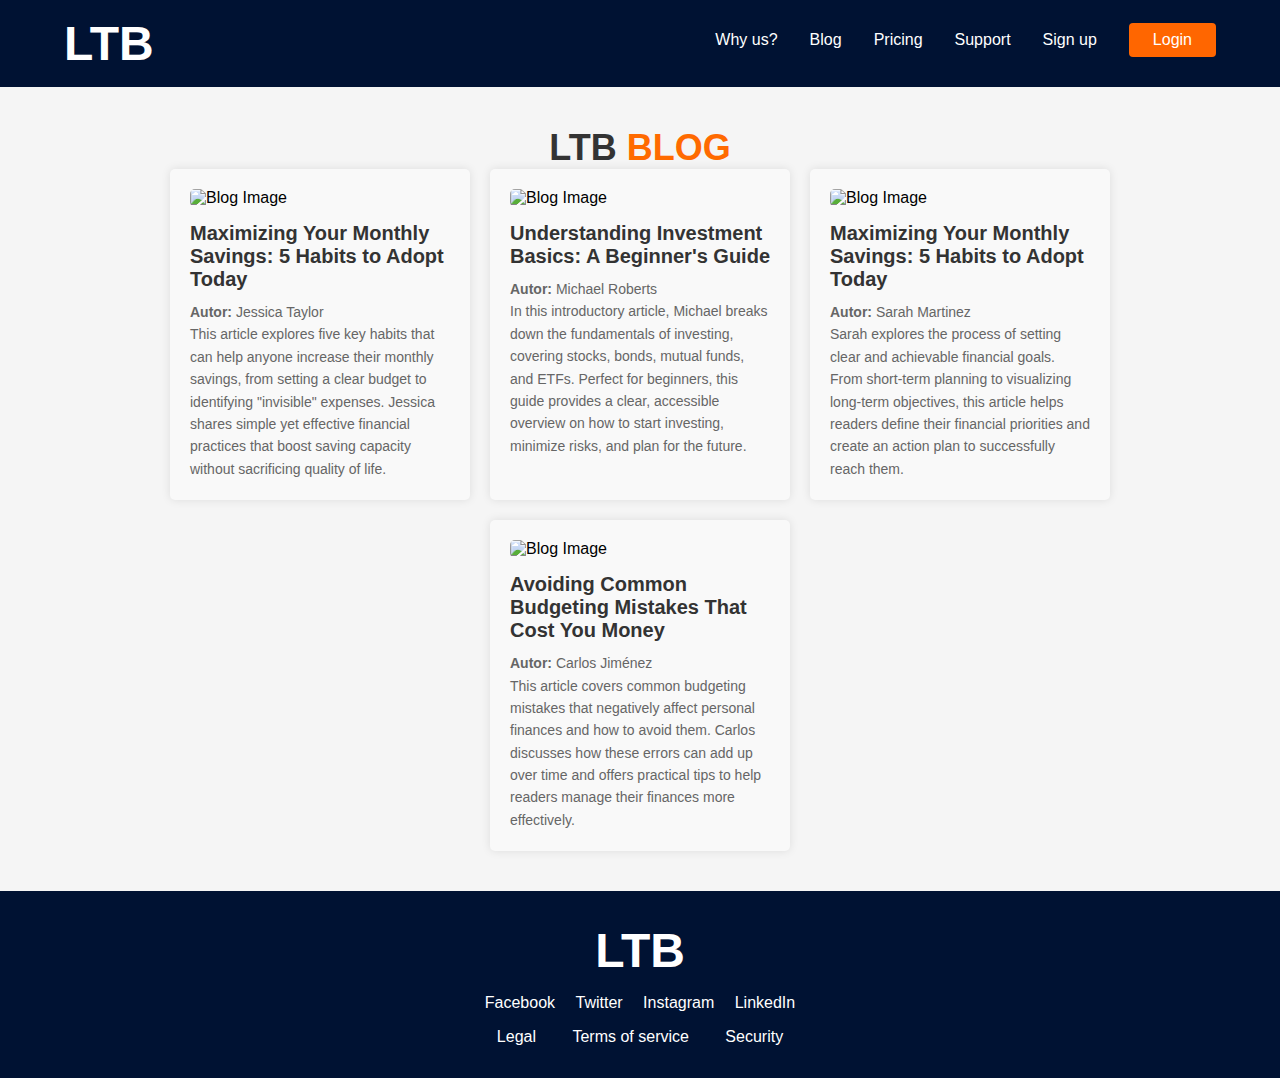
==== blog.html @ 362797c5 "eliminado el .txt del main y blog creado" ====
<!DOCTYPE html>
<html lang="en">
<head>
    <meta charset="UTF-8">
    <meta name="viewport" content="width=device-width, initial-scale=1.0">
    <title>blog</title>
    <link rel="stylesheet" href="css/styles.css">
</head>
<body>
    <nav>
        <div class="logo">LTB</div>
        <div class="nav-links">
            <a href="why.html">Why us?</a>
            <a href="blog.html">Blog</a>
            <a href="pricing.html">Pricing</a>
            <a href="support.html">Support</a>
            <a href="signup.html">Sign up</a>
            <a href="login.html" class="login-btn">Login</a>
        </div>
    </nav>

    <main>
        <h1>LTB <span class="highlight">BLOG</span></h1>
        <div class="blog-container">
            <div class="blog-post">
                <img src="image1.jpg" alt="Blog Image">
                <h2>Maximizing Your Monthly Savings: 5 Habits to Adopt Today</h2>
                <p><strong>Autor:</strong> Jessica Taylor</p>
                <p>This article explores five key habits that can help anyone increase their monthly savings, from setting a clear budget to identifying "invisible" expenses. Jessica shares simple yet effective financial practices that boost saving capacity without sacrificing quality of life.</p>
            </div>
            <div class="blog-post">
                <img src="image2.jpg" alt="Blog Image">
                <h2>Understanding Investment Basics: A Beginner's Guide</h2>
                <p><strong>Autor:</strong> Michael Roberts</p>
                <p>In this introductory article, Michael breaks down the fundamentals of investing, covering stocks, bonds, mutual funds, and ETFs. Perfect for beginners, this guide provides a clear, accessible overview on how to start investing, minimize risks, and plan for the future.</p>
            </div>
            <div class="blog-post">
                <img src="image3.jpg" alt="Blog Image">
                <h2>Maximizing Your Monthly Savings: 5 Habits to Adopt Today</h2>
                <p><strong>Autor:</strong> Sarah Martinez</p>
                <p>Sarah explores the process of setting clear and achievable financial goals. From short-term planning to visualizing long-term objectives, this article helps readers define their financial priorities and create an action plan to successfully reach them.</p>
            </div>
            <div class="blog-post">
                <img src="image4.jpg" alt="Blog Image">
                <h2>Avoiding Common Budgeting Mistakes That Cost You Money</h2>
                <p><strong>Autor:</strong> Carlos Jiménez</p>
                <p>This article covers common budgeting mistakes that negatively affect personal finances and how to avoid them. Carlos discusses how these errors can add up over time and offers practical tips to help readers manage their finances more effectively.</p>
            </div>
        </div>
    </main>

    <footer>
        <div class="logo">LTB</div>
        <div class="social-links">
            <a href="#facebook">Facebook</a>
            <a href="#twitter">Twitter</a>
            <a href="#instagram">Instagram</a>
            <a href="#linkedin">LinkedIn</a>
        </div>

        <div class="footer-links">
            <a href="#legal">Legal</a>
            <a href="#terms">Terms of service</a>
            <a href="#security">Security</a>
        </div>
    </footer>
</body>
</html>
---- css/styles.css ----
* {
    margin: 0;
    padding: 0;
    box-sizing: border-box;
    font-family: Arial, sans-serif;
}

body {
    background-color: #f5f5f5;
}

/* Navegación */
nav {
    background-color: #001233;
    padding: 1rem 5%;
    display: flex;
    justify-content: space-between;
    align-items: center;
}

.logo {
    color: white;
    font-size: 3rem;
    font-weight: bold;
}

.nav-links {
    display: flex;
    gap: 2rem;
    align-items: center;
    margin-bottom: 0.5rem;
}

.nav-links a {
    color: white;
    text-decoration: none;
}

.login-btn {
    background-color: #FF6600;
    color: white;
    padding: 0.5rem 1.5rem;
    border-radius: 4px;
    text-decoration: none;
}

/* Sección Hero */
.hero {
    background-color: #001233;
    color: white;
    padding: 4rem 5%;
    position: relative;
    overflow: hidden;
}

.hero-content {
    max-width: 600px;
}

.hero h1 {
    font-size: 3rem;
    margin-bottom: 2rem;
}

.highlight-green {
    color: #1DE24E;
}

.highlight-orange {
    color: #FF6600;
}

.quote-card {
    background-color: #7209B7;
    padding: 1rem;
    border-radius: 8px;
    margin: 1rem 0;
    max-width: 400px;
}

.quote-card.orange {
    background-color: #FF6B35;
}

/* Sección de Conexión */
.connect-section {
    background-color: #001233;
    color: white;
    padding: 4rem 5%;
    display: flex;
    justify-content: space-between;
    align-items: center;
}

.connect-content {
    max-width: 500px;
}

.connect-content h2 {
    font-size: 2rem;
    margin-bottom: 1rem;
}

.phone-mockup {
    max-width: 300px;
    border-radius: 20px;
    box-shadow: 0 10px 20px rgba(0,0,0,0.2);
}

.start-trial-btn {
    background-color: #FF6600;
    color: white;
    padding: 0.8rem 2rem;
    border-radius: 4px;
    text-decoration: none;
    display: inline-block;
    margin-top: 1rem;
}

/* Footer */
footer {
    background-color: #001233;
    color: white;
    padding: 2rem 5%;
    text-align: center;
}

.social-links {
    margin-top: 1rem;
}

.social-links a {
    color: white;
    margin: 0 0.5rem;
    text-decoration: none;
}

.footer-links {
    margin-top: 1rem;
}

.footer-links a {
    color: white;
    margin: 0 1rem;
    text-decoration: none;
}

/* Elementos decorativos */
.decorative-shapes {
    position: absolute;
    bottom: 0;
    right: 0;
}

/* Media Queries para Responsividad */
@media (max-width: 768px) {
    .nav-links {
        display: none; /* En móvil podríamos agregar un menú hamburguesa */
    }
    
    .connect-section {
        flex-direction: column;
        text-align: center;
        gap: 2rem;
    }
    
    .hero h1 {
        font-size: 2.5rem;
    }
    
    .phone-mockup {
        max-width: 250px;
    }
}

main {
    padding: 40px 80px;
    text-align: center;
}

h1 {
    font-size: 36px;
    color: #333;
}

.highlight {
    color: #ff6a00;
}

.blog-container {
    display: flex;
    flex-wrap: wrap;
    gap: 20px;
    justify-content: center;
}

.blog-post {
    background-color: #f9f9f9;
    width: 300px;
    padding: 20px;
    box-shadow: 0 0 10px rgba(0, 0, 0, 0.1);
    border-radius: 5px;
    text-align: left;
}

.blog-post img {
    width: 100%;
    border-radius: 5px;
    margin-bottom: 15px;
}

.blog-post h2 {
    font-size: 20px;
    color: #333;
    margin-bottom: 10px;
}

.blog-post p {
    font-size: 14px;
    color: #666;
    line-height: 1.6;
}

/* Efectos Hover */
.nav-links a:hover,
.social-links a:hover,
.footer-links a:hover {
    opacity: 0.8;
    transition: opacity 0.3s ease;
}

.login-btn:hover,
.start-trial-btn:hover {
    background-color: #D1D8E0;
    color: #FF6600;
    transition: background-color 0.3s ease;
}

.blog-post {
    background-color: #f9f9f9;
    width: 300px;
    padding: 20px;
    box-shadow: 0 0 10px rgba(0, 0, 0, 0.1);
    border-radius: 5px;
    text-align: left;
    transition: box-shadow 0.3s ease;
}

.blog-post:hover {
    box-shadow: 0 4px 20px rgba(0, 0, 0, 0.2);
}
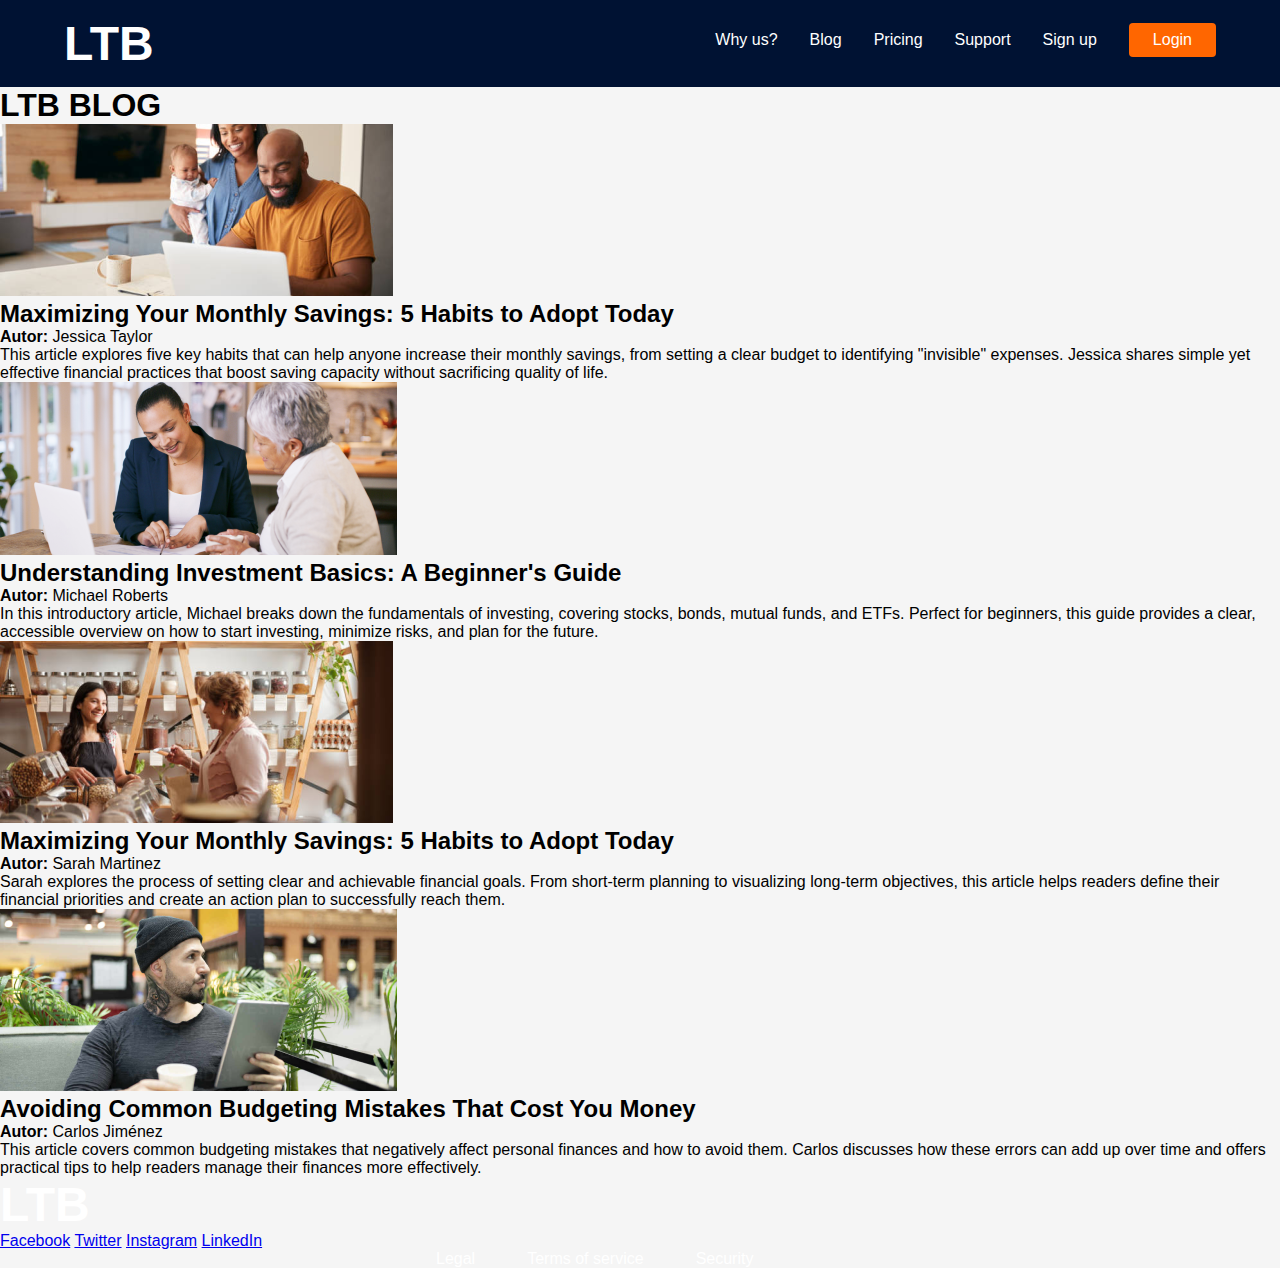
==== commit 1973f8cd: "blog con imagenes y why us tambien" ====
--- a/blog.html
+++ b/blog.html
@@ -23,25 +23,25 @@
         <h1>LTB <span class="highlight">BLOG</span></h1>
         <div class="blog-container">
             <div class="blog-post">
-                <img src="image1.jpg" alt="Blog Image">
+                <img src="image1.jpg.png" alt="Blog Image">
                 <h2>Maximizing Your Monthly Savings: 5 Habits to Adopt Today</h2>
                 <p><strong>Autor:</strong> Jessica Taylor</p>
                 <p>This article explores five key habits that can help anyone increase their monthly savings, from setting a clear budget to identifying "invisible" expenses. Jessica shares simple yet effective financial practices that boost saving capacity without sacrificing quality of life.</p>
             </div>
             <div class="blog-post">
-                <img src="image2.jpg" alt="Blog Image">
+                <img src="image2.jpg.png" alt="Blog Image">
                 <h2>Understanding Investment Basics: A Beginner's Guide</h2>
                 <p><strong>Autor:</strong> Michael Roberts</p>
                 <p>In this introductory article, Michael breaks down the fundamentals of investing, covering stocks, bonds, mutual funds, and ETFs. Perfect for beginners, this guide provides a clear, accessible overview on how to start investing, minimize risks, and plan for the future.</p>
             </div>
             <div class="blog-post">
-                <img src="image3.jpg" alt="Blog Image">
+                <img src="image3.jpg.png" alt="Blog Image">
                 <h2>Maximizing Your Monthly Savings: 5 Habits to Adopt Today</h2>
                 <p><strong>Autor:</strong> Sarah Martinez</p>
                 <p>Sarah explores the process of setting clear and achievable financial goals. From short-term planning to visualizing long-term objectives, this article helps readers define their financial priorities and create an action plan to successfully reach them.</p>
             </div>
             <div class="blog-post">
-                <img src="image4.jpg" alt="Blog Image">
+                <img src="image4.jpg.png" alt="Blog Image">
                 <h2>Avoiding Common Budgeting Mistakes That Cost You Money</h2>
                 <p><strong>Autor:</strong> Carlos Jiménez</p>
                 <p>This article covers common budgeting mistakes that negatively affect personal finances and how to avoid them. Carlos discusses how these errors can add up over time and offers practical tips to help readers manage their finances more effectively.</p>
--- a/css/styles.css
+++ b/css/styles.css
@@ -7,9 +7,12 @@
 
 body {
     background-color: #f5f5f5;
-}
-
-/* Navegación */
+    margin: 0;
+    padding: 0;
+    
+}
+
+
 nav {
     background-color: #001233;
     padding: 1rem 5%;
@@ -44,45 +47,118 @@
     text-decoration: none;
 }
 
-/* Sección Hero */
-.hero {
-    background-color: #001233;
-    color: white;
-    padding: 4rem 5%;
+
+* {
+    box-sizing: border-box;
+    margin: 0;
+    padding: 0;
+    font-family: Arial, sans-serif;
+    }
+
+
+.hero-section {
     position: relative;
-    overflow: hidden;
-}
-
-.hero-content {
-    max-width: 600px;
-}
-
-.hero h1 {
-    font-size: 3rem;
-    margin-bottom: 2rem;
-}
+    width: 100%;
+    height: 600px;
+    background-image: url('/images/herobackground.png');
+    background-size: 900px;
+    background-position: center;
+    color: white;
+    display: flex;
+    flex-direction: column;
+    align-items: flex-start;
+    
+    }
+
+
+.hero-text {
+    text-align: left;
+    font-size: 60px;
+    font-weight: bold;
+    line-height: 1.2;;
+    transform: translate(120px, 180px);
+    }
 
 .highlight-green {
-    color: #1DE24E;
-}
+    color: #31e981; 
+    }
 
 .highlight-orange {
-    color: #FF6600;
-}
-
-.quote-card {
-    background-color: #7209B7;
-    padding: 1rem;
-    border-radius: 8px;
-    margin: 1rem 0;
-    max-width: 400px;
-}
-
-.quote-card.orange {
-    background-color: #FF6B35;
-}
-
-/* Sección de Conexión */
+    color: #ff7a00;
+    }
+
+
+.quote-box {
+    position: absolute;
+    top: 50%;
+    width: 400px;
+    padding: 30px;
+    border-radius: 10px;
+    font-size: 16px;
+    font-style: italic;
+    line-height: 1.4;
+    }
+
+.quote-box.purple {
+    background-color: #5100A1;
+    color: white;
+    right: 300px;
+    transform: translateY(-80%);
+    
+    }
+
+.quote-box.orange {
+    background-color: #ff7a00;
+    color: white;
+    left: 750px;
+    transform: translateY(-5%);
+    transform: translateX(60%);
+    }
+
+.triangle {
+    width: 20px;
+    height: 20px;
+    background-color: #ff7a00;
+    clip-path: polygon(100% 0, 0 100%, 100% 100%);
+    margin-right: 10px;
+    }
+
+
+.triangles-a, .triangles-b, .triangles-c, .triangles-d {
+    display: flex;
+    } 
+
+
+.triangles-a {
+    position: absolute;
+    top: 600px;
+    right: 20px;
+    }
+
+.triangles-b {
+    position: absolute;
+    top: 50px;
+    right: 1200px;
+    }
+
+.triangles-c {
+    position: absolute;
+    top: 500px;
+    right: 1200px;
+    }
+
+.triangles-d {
+    position: absolute;
+    top: 1320px;
+    right: 1300px;
+    }
+
+
+.invert {
+    transform: rotate(180deg); 
+    }
+
+
 .connect-section {
     background-color: #001233;
     color: white;
@@ -90,10 +166,72 @@
     display: flex;
     justify-content: space-between;
     align-items: center;
+    justify-content: center;
+    gap: 2rem;
+    height: 750px;
+    
+}
+.connect-bank-image {
+    max-width: 100%;
+    height: auto;
+    position: relative;
+    z-index: 1;
+    
+}
+
+.connect-bank-image img {
+    width: 450px; 
+    height: auto;
+    transform: translate(-150px, 10px);
+}
+
+.circle-home {
+    position: relative;
+    display: inline-block;  
+    margin-top:900px;
+    margin-left: 80px;
+    }
+
+
+    .circle {
+        width: 200px;
+        position: absolute;
+        border-radius: 30%;
+        border: 2px solid white;
+        }
+
+.circle.large {
+    width: 150px;
+    height: 150px;
+    top: 800px;
+    right: 1240px;
+    }
+
+.circle.medium {
+    width: 100px;
+    height: 100px;
+    top: 850px;
+    left: 270px;
+    }
+
+.circle.small {
+    width: 50px;
+    height: 50px;
+    top: 950px;
+    left: 170px;
+    }
+
+.connect-bank-image {
+    max-width: 200px;
+    margin-left: 100px;
+    position: relative;
+    left: 100px;
+    z-index: 1;
 }
 
 .connect-content {
     max-width: 500px;
+    transform: translateX(-100px);
 }
 
 .connect-content h2 {
@@ -107,6 +245,57 @@
     box-shadow: 0 10px 20px rgba(0,0,0,0.2);
 }
 
+
+.circle-container {
+    position: absolute;
+    bottom: -20px; 
+    left: 50%; 
+    transform: translateX(100px);
+    transform: translateY(230px);
+    display: flex;
+    align-items: flex-end;
+    margin-left: 100px; 
+    z-index: 10;
+    width: 400px;
+}
+
+
+.circle {
+    border-radius: 70%;
+    border: 8px solid white;
+    position: absolute;
+    background-color: #001233 ;
+    
+}
+
+
+
+.circle.large-B {
+    width: 180px;
+    height: 180px;
+    position: relative;  
+    top: 250px; 
+    left: 350px;
+
+}
+
+.circle.medium-B {
+    width: 140px;
+    height: 140px;
+    top : 340px; 
+    right: 30px;
+}
+
+.circle.small-B {
+    width: 100px;
+    height: 100px;
+    right: 100px;
+    top : 380px; 
+    right: 168px;
+}
+
+
+
 .start-trial-btn {
     background-color: #FF6600;
     color: white;
@@ -114,36 +303,71 @@
     border-radius: 4px;
     text-decoration: none;
     display: inline-block;
-    margin-top: 1rem;
-}
-
-/* Footer */
-footer {
-    background-color: #001233;
-    color: white;
-    padding: 2rem 5%;
-    text-align: center;
-}
-
-.social-links {
-    margin-top: 1rem;
-}
-
-.social-links a {
-    color: white;
-    margin: 0 0.5rem;
-    text-decoration: none;
-}
+    margin-top: 4rem;
+    display: inline-block;
+    margin-left: auto;
+}
+
+
+.footer {
+    background-color: #040616;
+    color: white;
+    display: flex;
+    justify-content: space-between;
+    align-items: center;
+    padding: 32px ;
+    font-family: Arial, sans-serif;
+    font-size: 14px;
+    
+    } 
+
+
+    .footer-left {
+        display: flex;
+        flex-direction: column;
+    }
+
+.footer-logo {
+    font-size: 70px;
+    font-weight: bold;
+    margin-bottom: 50px;
+    margin-top: 20px;
+    }
 
 .footer-links {
-    margin-top: 1rem;
-}
+    display: flex;
+    gap: 20px;
+    margin-left: 150px;
+    transform: translateX(270px);
+    }
 
 .footer-links a {
     color: white;
     margin: 0 1rem;
     text-decoration: none;
-}
+    }
+
+.footer-social {
+    display: flex;
+    gap: 15px;
+    margin-top: 5px
+    }
+
+.footer-social{
+    display: flex;
+    gap: 15px;
+    transform: translateY(-50px);
+}
+.footer-social a svg {
+    fill: white;
+    width: 24px;
+    height: 24px;
+    transition: fill 0.3s;
+    }
+
+    .footer-social a:hover svg, .footer-links a:hover {
+        fill: #1877f2;
+        }
 
 /* Elementos decorativos */
 .decorative-shapes {
@@ -152,10 +376,10 @@
     right: 0;
 }
 
-/* Media Queries para Responsividad */
+
 @media (max-width: 768px) {
     .nav-links {
-        display: none; /* En móvil podríamos agregar un menú hamburguesa */
+        display: none; 
     }
     
     .connect-section {
@@ -173,55 +397,7 @@
     }
 }
 
-main {
-    padding: 40px 80px;
-    text-align: center;
-}
-
-h1 {
-    font-size: 36px;
-    color: #333;
-}
-
-.highlight {
-    color: #ff6a00;
-}
-
-.blog-container {
-    display: flex;
-    flex-wrap: wrap;
-    gap: 20px;
-    justify-content: center;
-}
-
-.blog-post {
-    background-color: #f9f9f9;
-    width: 300px;
-    padding: 20px;
-    box-shadow: 0 0 10px rgba(0, 0, 0, 0.1);
-    border-radius: 5px;
-    text-align: left;
-}
-
-.blog-post img {
-    width: 100%;
-    border-radius: 5px;
-    margin-bottom: 15px;
-}
-
-.blog-post h2 {
-    font-size: 20px;
-    color: #333;
-    margin-bottom: 10px;
-}
-
-.blog-post p {
-    font-size: 14px;
-    color: #666;
-    line-height: 1.6;
-}
-
-/* Efectos Hover */
+
 .nav-links a:hover,
 .social-links a:hover,
 .footer-links a:hover {
@@ -235,17 +411,3 @@
     color: #FF6600;
     transition: background-color 0.3s ease;
 }
-
-.blog-post {
-    background-color: #f9f9f9;
-    width: 300px;
-    padding: 20px;
-    box-shadow: 0 0 10px rgba(0, 0, 0, 0.1);
-    border-radius: 5px;
-    text-align: left;
-    transition: box-shadow 0.3s ease;
-}
-
-.blog-post:hover {
-    box-shadow: 0 4px 20px rgba(0, 0, 0, 0.2);
-}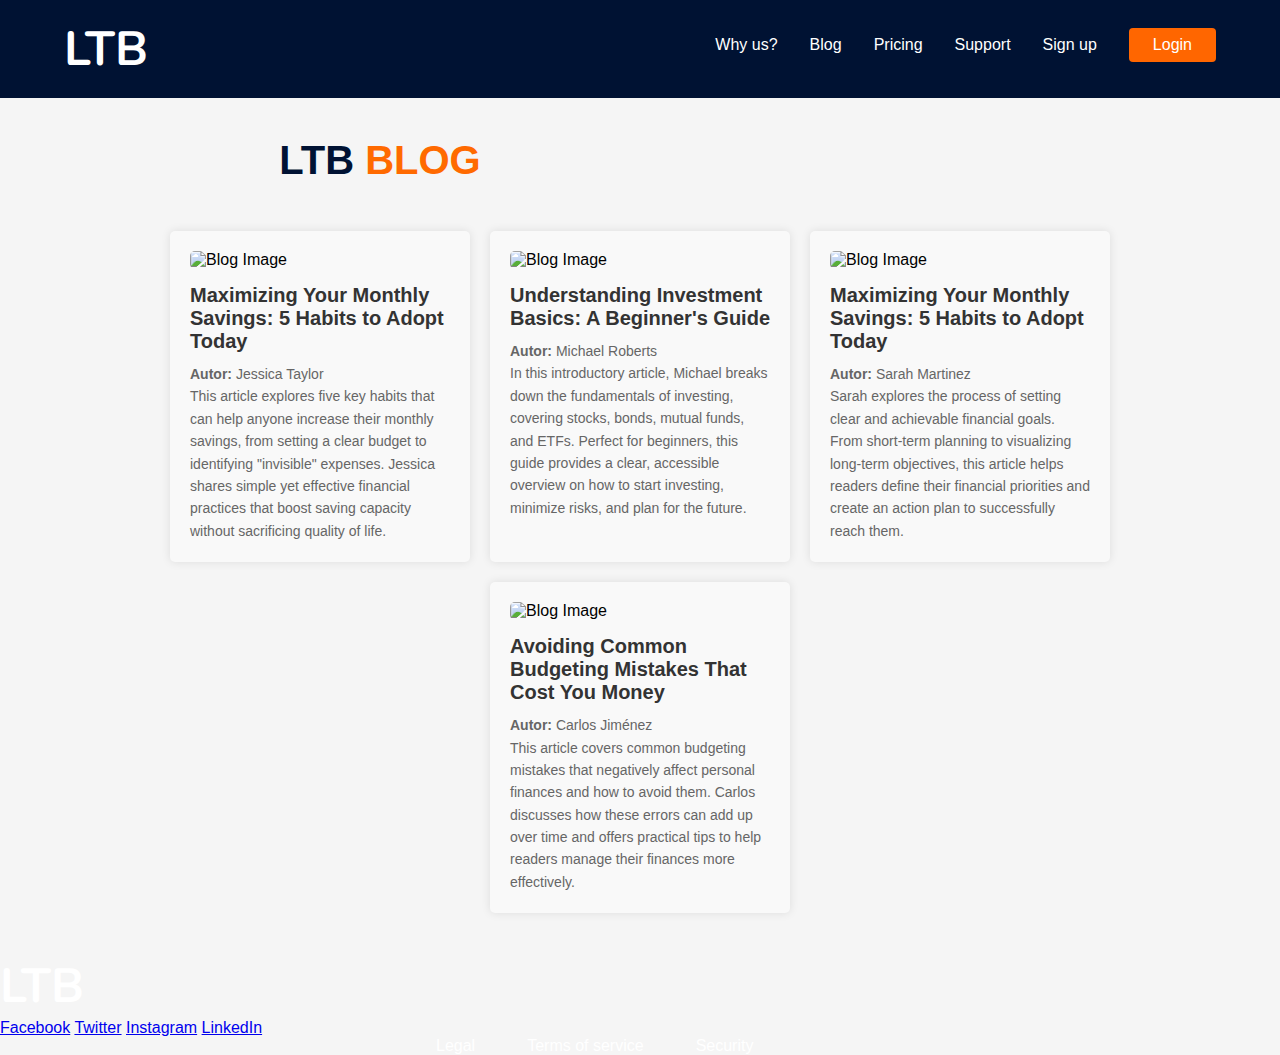
==== commit dc10deb8: "Merge branch 'main' into NuevaRama" ====
--- a/blog.html
+++ b/blog.html
@@ -23,25 +23,25 @@
         <h1>LTB <span class="highlight">BLOG</span></h1>
         <div class="blog-container">
             <div class="blog-post">
-                <img src="image1.jpg.png" alt="Blog Image">
+                <img src="image1.jpg" alt="Blog Image">
                 <h2>Maximizing Your Monthly Savings: 5 Habits to Adopt Today</h2>
                 <p><strong>Autor:</strong> Jessica Taylor</p>
                 <p>This article explores five key habits that can help anyone increase their monthly savings, from setting a clear budget to identifying "invisible" expenses. Jessica shares simple yet effective financial practices that boost saving capacity without sacrificing quality of life.</p>
             </div>
             <div class="blog-post">
-                <img src="image2.jpg.png" alt="Blog Image">
+                <img src="image2.jpg" alt="Blog Image">
                 <h2>Understanding Investment Basics: A Beginner's Guide</h2>
                 <p><strong>Autor:</strong> Michael Roberts</p>
                 <p>In this introductory article, Michael breaks down the fundamentals of investing, covering stocks, bonds, mutual funds, and ETFs. Perfect for beginners, this guide provides a clear, accessible overview on how to start investing, minimize risks, and plan for the future.</p>
             </div>
             <div class="blog-post">
-                <img src="image3.jpg.png" alt="Blog Image">
+                <img src="image3.jpg" alt="Blog Image">
                 <h2>Maximizing Your Monthly Savings: 5 Habits to Adopt Today</h2>
                 <p><strong>Autor:</strong> Sarah Martinez</p>
                 <p>Sarah explores the process of setting clear and achievable financial goals. From short-term planning to visualizing long-term objectives, this article helps readers define their financial priorities and create an action plan to successfully reach them.</p>
             </div>
             <div class="blog-post">
-                <img src="image4.jpg.png" alt="Blog Image">
+                <img src="image4.jpg" alt="Blog Image">
                 <h2>Avoiding Common Budgeting Mistakes That Cost You Money</h2>
                 <p><strong>Autor:</strong> Carlos Jiménez</p>
                 <p>This article covers common budgeting mistakes that negatively affect personal finances and how to avoid them. Carlos discusses how these errors can add up over time and offers practical tips to help readers manage their finances more effectively.</p>
--- a/css/styles.css
+++ b/css/styles.css
@@ -1,3 +1,7 @@
+
+
+@import url('https://fonts.googleapis.com/css2?family=Nunito:wght@400;500;600;700&display=swap');
+
 * {
     margin: 0;
     padding: 0;
@@ -25,6 +29,7 @@
     color: white;
     font-size: 3rem;
     font-weight: bold;
+    font-family: 'Nunito',sans-serif;
 }
 
 .nav-links {
@@ -58,6 +63,7 @@
 
 .hero-section {
     position: relative;
+
     width: 100%;
     height: 600px;
     background-image: url('/images/herobackground.png');
@@ -94,8 +100,7 @@
     width: 400px;
     padding: 30px;
     border-radius: 10px;
-    font-size: 16px;
-    font-style: italic;
+    font-size: 18px;
     line-height: 1.4;
     }
 
@@ -103,7 +108,7 @@
     background-color: #5100A1;
     color: white;
     right: 300px;
-    transform: translateY(-80%);
+    transform: translateY(-60%);
     
     }
 
@@ -111,8 +116,8 @@
     background-color: #ff7a00;
     color: white;
     left: 750px;
-    transform: translateY(-5%);
-    transform: translateX(60%);
+    transform: translateY(-30%);
+    transform: translateX(-40%);
     }
 
 .triangle {
@@ -137,20 +142,20 @@
 
 .triangles-b {
     position: absolute;
-    top: 50px;
-    right: 1200px;
-    }
-
-.triangles-c {
-    position: absolute;
     top: 500px;
     right: 1200px;
     }
 
+.triangles-c {
+    position: absolute;
+    top: 500px;
+    right: 1200px;
+    }
+
 .triangles-d {
     position: absolute;
     top: 1320px;
-    right: 1300px;
+    right: 1680px;
     }
 
 
@@ -158,6 +163,99 @@
     transform: rotate(180deg); 
     }
 
+    overflow: hidden;
+}
+.hero-bg{
+    background-image: url('img/hero-bg.png'); 
+    background-size: cover;
+    background-position: center;
+    background-repeat: no-repeat;
+    height: 400px;
+}
+
+/* Contenedor del contenido */
+.content-wrapper {
+    position: relative;
+    z-index: 2;
+    width: 100%;
+    max-width: 1200px;
+    display: flex;
+    justify-content: center;
+    gap: 4rem;
+    padding: 2rem;
+}
+
+/* Contenedor del título */
+.title-section {
+    flex: 1;
+    max-width: 500px;
+}
+
+/* Estilos del título */
+.hero-title {
+    font-size: 4rem;
+    line-height: 1.2;
+    color: white;
+    margin-bottom: 2rem;
+}
+
+.hero-title .highlight-green {
+    color: #00ff88;
+}
+
+.hero-title .highlight-orange {
+    color: #ff6b00;
+}
+
+/* Contenedor de las citas */
+.quotes-section {
+    flex: 1;
+    max-width: 500px;
+    display: flex;
+    flex-direction: column;
+    gap: 2rem;
+}
+
+/* Estilos de las tarjetas de citas */
+.quote-card {
+    padding: 2rem;
+    border-radius: 12px;
+    color: white;
+    font-size: 1.2rem;
+}
+
+.quote-card.purple {
+    background-color: #6b00ff;
+}
+
+.quote-card.orange {
+    background-color: #ff6b00;
+}
+
+/* Autor de la cita */
+.quote-author {
+    margin-top: 1rem;
+    display: block;
+    font-size: 1rem;
+    opacity: 0.9;
+}
+
+@media (max-width: 1024px) {
+    .content-wrapper {
+        flex-direction: column;
+        align-items: center;
+        gap: 2rem;
+    }
+
+    .hero-title {
+        font-size: 3rem;
+        text-align: center;
+    }
+
+    .quotes-section {
+        width: 100%;
+    }
+}
 
 .connect-section {
     background-color: #001233;
@@ -204,21 +302,21 @@
     width: 150px;
     height: 150px;
     top: 800px;
-    right: 1240px;
+    right: 1390px;
     }
 
 .circle.medium {
     width: 100px;
     height: 100px;
     top: 850px;
-    left: 270px;
+    left: 260px;
     }
 
 .circle.small {
     width: 50px;
     height: 50px;
     top: 950px;
-    left: 170px;
+    left: 350px;
     }
 
 .connect-bank-image {
@@ -227,6 +325,49 @@
     position: relative;
     left: 100px;
     z-index: 1;
+}
+.connect-bank-image {
+    max-width: 100%;
+    height: auto;
+    position: relative;
+    z-index: 1;
+}
+.circle {
+    position: relative;
+    display: inline-block;  
+    margin-top: 1600px;
+    }
+
+
+    .circle {
+        position: absolute;
+        border-radius: 50%;
+        border: 2px solid white;
+        }
+
+.circle.large {
+    width: 150px;
+    height: 150px;
+    top: 0;
+    left: 0;
+    }
+
+.circle.medium {
+    width: 100px;
+    height: 100px;
+    top: 50px;
+    left: 120px;
+    }
+
+.circle.small {
+    width: 50px;
+    height: 50px;
+    top: 150px;
+    left: 30px;
+    }
+
+.connect-bank-image {
+    max-width: 5000px;
 }
 
 .connect-content {
@@ -250,8 +391,8 @@
     position: absolute;
     bottom: -20px; 
     left: 50%; 
-    transform: translateX(100px);
-    transform: translateY(230px);
+    transform: translateX(90px);
+    transform: translateY(40px);
     display: flex;
     align-items: flex-end;
     margin-left: 100px; 
@@ -309,12 +450,14 @@
 }
 
 
+/* Footer */
 .footer {
     background-color: #040616;
     color: white;
     display: flex;
     justify-content: space-between;
     align-items: center;
+
     padding: 32px ;
     font-family: Arial, sans-serif;
     font-size: 14px;
@@ -332,6 +475,21 @@
     font-weight: bold;
     margin-bottom: 50px;
     margin-top: 20px;
+    padding: 100px 50px;
+    font-family: Arial, sans-serif;
+    font-size: 14px;
+    } 
+
+    .footer-left {
+        display: flex;
+        flex-direction: column;
+    }
+
+.footer-logo {
+    font-size: 70px;
+    font-weight: bold;
+    margin-bottom: 10px;
+
     }
 
 .footer-links {
@@ -351,12 +509,14 @@
     display: flex;
     gap: 15px;
     margin-top: 5px
+    margin-top: 10px
     }
 
 .footer-social{
     display: flex;
     gap: 15px;
     transform: translateY(-50px);
+    
 }
 .footer-social a svg {
     fill: white;
@@ -398,6 +558,55 @@
 }
 
 
+main {
+    padding: 40px 80px;
+    text-align: center;
+}
+
+h1 {
+    font-size: 36px;
+    color: #333;
+}
+
+.highlight {
+    color: #ff6a00;
+}
+
+.blog-container {
+    display: flex;
+    flex-wrap: wrap;
+    gap: 20px;
+    justify-content: center;
+}
+
+.blog-post {
+    background-color: #f9f9f9;
+    width: 300px;
+    padding: 20px;
+    box-shadow: 0 0 10px rgba(0, 0, 0, 0.1);
+    border-radius: 5px;
+    text-align: left;
+}
+
+.blog-post img {
+    width: 100%;
+    border-radius: 5px;
+    margin-bottom: 15px;
+}
+
+.blog-post h2 {
+    font-size: 20px;
+    color: #333;
+    margin-bottom: 10px;
+}
+
+.blog-post p {
+    font-size: 14px;
+    color: #666;
+    line-height: 1.6;
+}
+
+/* Efectos Hover */
 .nav-links a:hover,
 .social-links a:hover,
 .footer-links a:hover {
@@ -411,3 +620,114 @@
     color: #FF6600;
     transition: background-color 0.3s ease;
 }
+
+.pricing-section {
+    position: relative;
+    background: linear-gradient(165deg, #E6EEF8 60%, #ffffff 60%);
+    min-height: 100vh;
+    padding: 4rem 5%;
+}
+
+.content-wrapper {
+    max-width: 1200px;
+    margin: 0 auto;
+}
+
+/* Header */
+h1 {
+    font-size: 2.5rem;
+    color: #001233;
+    max-width: 600px;
+    margin-bottom: 3rem;
+}
+
+/* Features List */
+.features-list {
+    display: flex;
+    gap: 2rem;
+    margin-bottom: 3rem;
+}
+
+.features-list span {
+    color: #666;
+    font-size: 0.9rem;
+}
+
+/* Pricing Card */
+.pricing-card {
+    background-color: #3849D1;
+    color: white;
+    padding: 2rem;
+    border-radius: 12px;
+    max-width: 500px;
+}
+
+.pricing-card h2 {
+    font-size: 1.8rem;
+    margin-bottom: 2rem;
+}
+
+/* Plan Styles */
+.plan {
+    background-color: white;
+    border-radius: 8px;
+    padding: 1rem;
+    margin-bottom: 1rem;
+}
+
+.plan-header {
+    display: flex;
+    justify-content: space-between;
+    align-items: center;
+}
+
+.recommended-tag {
+    background-color: #00FF7F;
+    color: #ffffff;
+    padding: 0.25rem 0.75rem;
+    border-radius: 4px;
+    font-size: 0.8rem;
+    font-weight: bold;
+    text-transform: uppercase;
+    position: absolute;
+    top: -10px;
+    left: 1rem;
+}
+
+.plan {
+    position: relative;
+}
+
+.plan-name {
+    color: #001233;
+    font-weight: 500;
+}
+
+.plan-price {
+    color: #001233;
+    font-weight: bold;
+    font-size: 1.2rem;
+}
+
+/* Responsive Styles */
+@media (max-width: 768px) {
+    .pricing-section {
+        padding: 2rem;
+    }
+
+    h1 {
+        font-size: 2rem;
+    }
+
+    .features-list {
+        flex-direction: column;
+        gap: 1rem;
+    }
+}
+
+/* Hover Effects */
+.plan:hover {
+    transform: translateY(-2px);
+    transition: transform 0.3s ease;
+    box-shadow: 0 4px 6px rgba(0, 0, 0, 0.1);
+}
